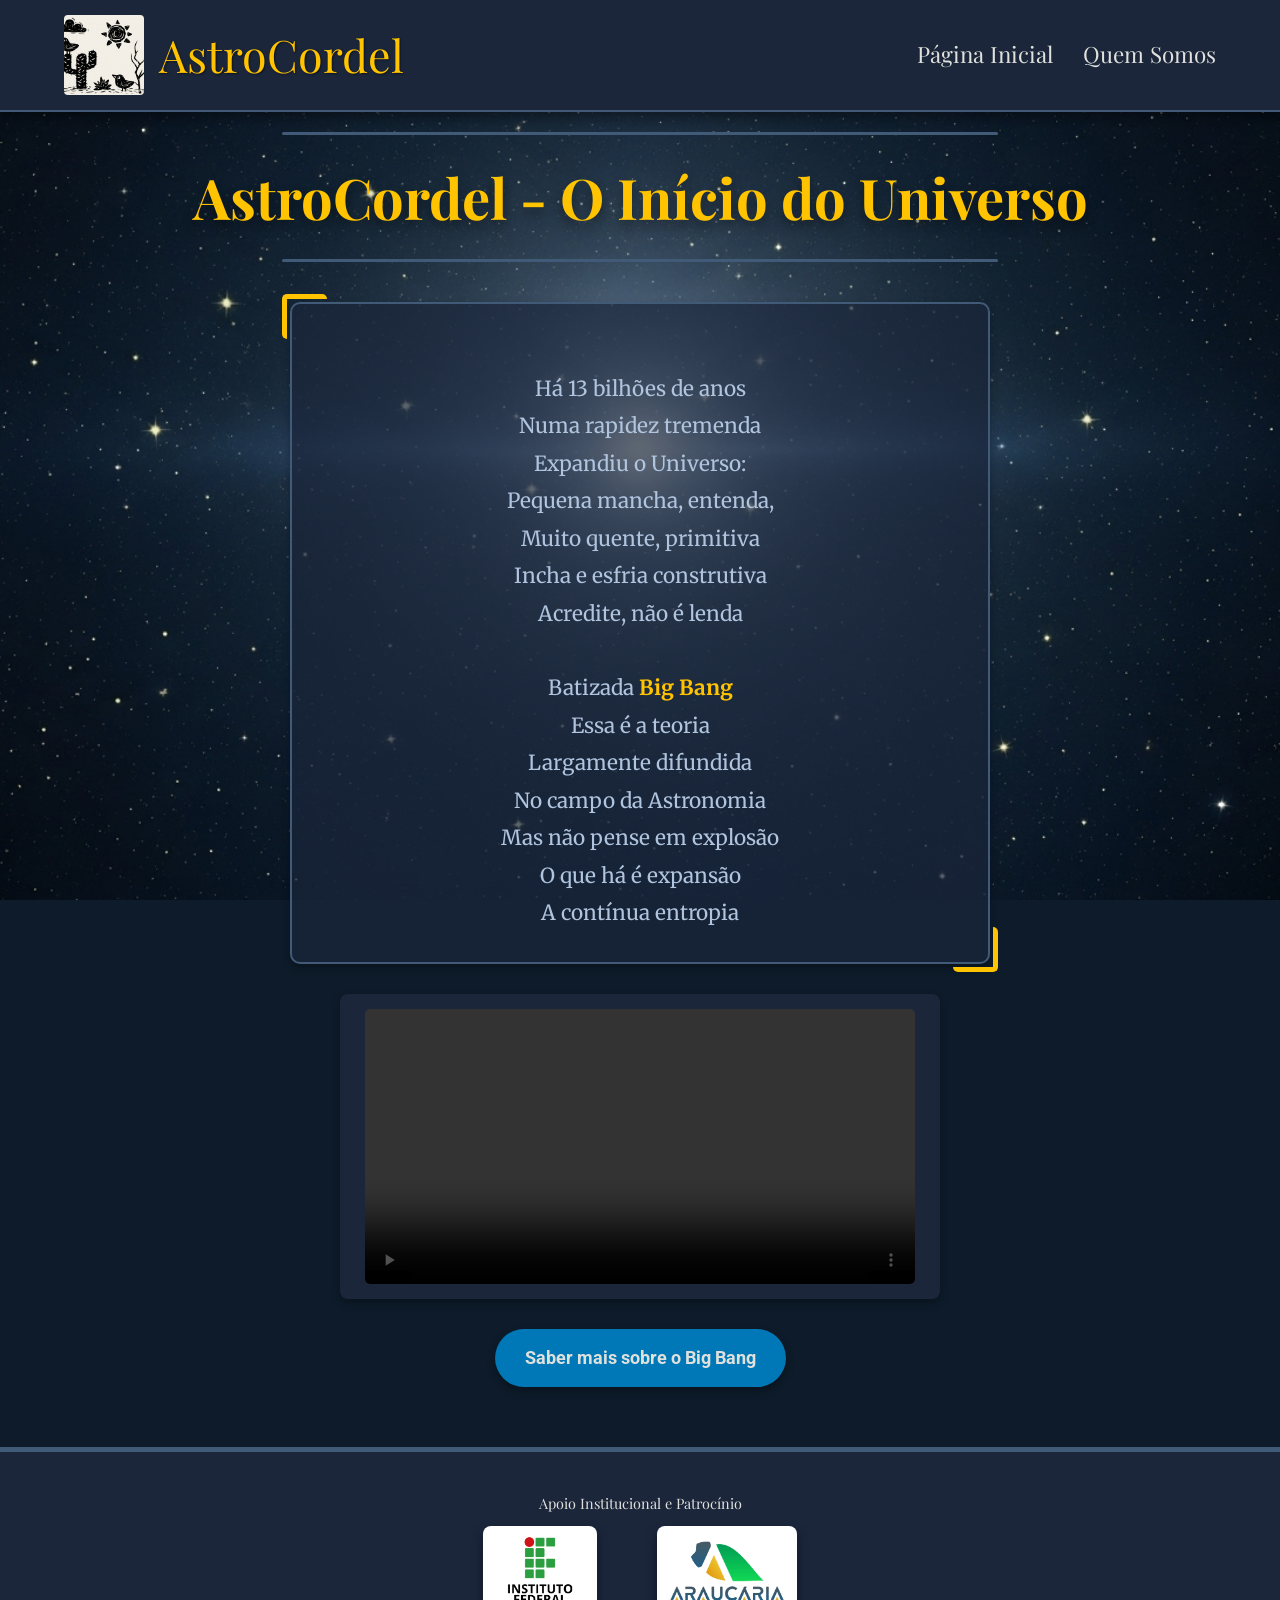
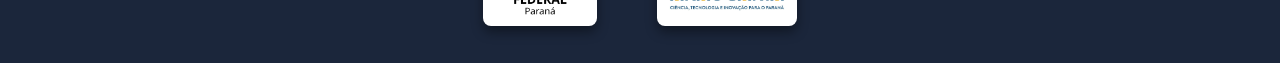
==== big_bang.html @ c8b3ece4 "commit final do projeto AstroCordel" ====
<!DOCTYPE html>
<html lang="pt-BR">

<head>
    <meta charset="UTF-8">
    <meta name="viewport" content="width=device-width, initial-scale=1.0">
    <title>AstroCordel - O Início do Universo</title>
    <link rel="stylesheet" href="style_base.css">
</head>

<body>
    <nav class="nav-menu">
        <a href="index.html" class="nav-brand">
            <img src="img/logo.png" alt="Logo AstroCordel">
            <span>AstroCordel</span>
        </a>
        <div class="nav-links">
            <a href="index.html">Página Inicial</a>
            <a href="quem_somos.html">Quem Somos</a>
        </div>
    </nav>

    <div class="container">
        <h1>AstroCordel - O Início do Universo</h1>

        <div class="poema">
            Há 13 bilhões de anos
            Numa rapidez tremenda
            Expandiu o Universo:
            Pequena mancha, entenda,
            Muito quente, primitiva
            Incha e esfria construtiva
            Acredite, não é lenda

            Batizada <a href="https://www.youtube.com/watch?v=dQw4w9WgXcQ" target="_blank">Big Bang</a>
            Essa é a teoria
            Largamente difundida
            No campo da Astronomia
            Mas não pense em explosão
            O que há é expansão
            A contínua entropia
        </div>

        <div class="audio-player">
            <video controls>
                <source src="vids/big_bang.mp4" type="video/mp4">
                Seu navegador não suporta o elemento de vídeo.
            </video>
        </div>

        <a class="botao" href="docs/teoria do big bang.pdf" target="_blank">Saber mais sobre o Big Bang</a>

    </div>
    <div class="referencias">
        <div class="patrocinio-container">
            <p class="titulo-patrocinio">
                Apoio Institucional e Patrocínio</p>
            <div class="patrocinio-grid">
                <a href="https://ifpr.edu.br/umuarama/" target="_blank" rel="noopener noreferrer"
                    class="link-patrocinio">
                    <img src="img/IF.png" alt="Instituto Federal do Paraná" class="logo-patrocinio">
                </a>
                <a href="https://www.fappr.pr.gov.br/" target="_blank" rel="noopener noreferrer"
                    class="link-patrocinio">
                    <img src="img/araucaria.jpg" alt="Fundação Araucária" class="logo-patrocinio">
                </a>
            </div>
        </div>
    </div>

</body>

</html>
---- style_base.css ----
/* style_base.css */

/* Importação de fontes do Google Fonts */
/* Playfair Display para títulos (elegante), Roboto para corpo (legível), */
/* Merriweather para o poema (clássico/serifado), Satisfy para detalhes (decorativo) */
@import url('https://fonts.googleapis.com/css2?family=Merriweather:wght@400;700&family=Playfair+Display:wght@700&family=Roboto:wght@300;400;700&family=Satisfy&display=swap');

/* Variáveis CSS para facilitar a manutenção e padronização de cores e fontes */
:root {
    /* Paleta de Cores (inspirada no espaço noturno e elementos de cordel) */
    --cor-fundo-principal: #0D1B2A;
    /* Azul noturno profundo */
    --cor-fundo-secundario: #1B263B;
    /* Azul mais claro para seções e cards */
    --cor-texto-claro: #E0E1DD;
    /* Branco suave para texto principal, bom contraste */
    --cor-texto-destaque: #FFC300;
    /* Amarelo dourado para títulos e links, simulando estrelas */
    --cor-texto-cordel: #B0C4DE;
    /* Azul acinzentado suave para o texto do poema */
    --cor-botao-fundo: #0077B6;
    /* Azul médio para botões */
    --cor-botao-hover: #0096C7;
    /* Azul mais claro para efeito hover no botão */
    --cor-borda-xilogravura: #415A77;
    /* Azul escuro para bordas que simulem xilogravura */

    /* Sombras para dar profundidade e destaque aos elementos */
    --sombra-leve: 0 4px 8px rgba(0, 0, 0, 0.3);
    --sombra-media: 0 6px 12px rgba(0, 0, 0, 0.4);

    /* Definição de fontes com fallback */
    --fonte-titulo: 'Playfair Display', serif;
    --fonte-corpo: 'Roboto', sans-serif;
    --fonte-cordel: 'Merriweather', serif;
    --fonte-decorativa: 'Satisfy', cursive;
}

/* Reset básico para remover margens e preenchimentos padrão do navegador */
* {
    margin: 0;
    padding: 0;
    box-sizing: border-box;
    /* Garante que padding e border sejam incluídos na largura/altura do elemento */
}

/* Estilos globais para o corpo da página */
body {
    font-family: var(--fonte-corpo);
    /* Fonte padrão para o corpo do texto */
    background-color: var(--cor-fundo-principal);
    /* Fundo azul escuro */
    color: var(--cor-texto-claro);
    /* Cor do texto principal */
    line-height: 1.6;
    /* Espaçamento entre linhas para melhor legibilidade */
    display: flex;
    flex-direction: column;
    /* Organiza o conteúdo em coluna (para o footer) */
    min-height: 100vh;
    /* Garante que o corpo ocupe pelo menos 100% da altura da viewport */
    overflow-x: hidden;
    /* Evita rolagem horizontal indesejada em dispositivos móveis */

    background-image: url('img/fundo_4.jpg');
    /* Caminho da sua imagem */
    background-size: cover;
    /* Faz a imagem cobrir todo o fundo */
    background-position: center center;
    /* Centraliza a imagem */
    background-repeat: no-repeat;
    /* Evita que a imagem se repita */
    background-attachment: fixed;
    /* Fixa a imagem no viewport para um efeito paralaxe sutil */
}

/* Container principal para centralizar o conteúdo da página */
.container {
    max-width: 960px;
    /* Largura máxima para o conteúdo principal */
    margin: 0 auto;
    /* Centraliza o container horizontalmente */
    padding: 20px;
    /* Espaçamento interno */
    flex-grow: 1;
    /* Permite que o container cresça e ocupe o espaço disponível */
    display: flex;
    flex-direction: column;
    align-items: center;
    /* Centraliza os itens dentro do container */
}

/* Estilo do título principal (h1) */
h1 {
    font-family: var(--fonte-titulo);
    font-size: 3.5em;
    /* Tamanho da fonte */
    color: var(--cor-texto-destaque);
    /* Cor dourada */
    text-align: center;
    margin-bottom: 40px;
    text-shadow: var(--sombra-media);
    /* Sombra para dar profundidade */
    padding: 20px 0;
    position: relative;
    /* Necessário para posicionar os pseudo-elementos de xilogravura */
}

/* Efeito de xilogravura sutil no título usando pseudo-elementos */
h1::before,
h1::after {
    content: '';
    position: absolute;
    width: 80%;
    /* Largura das linhas */
    height: 3px;
    /* Espessura das linhas */
    background-color: var(--cor-borda-xilogravura);
    left: 10%;
    /* Centraliza as linhas */
    border-radius: 5px;
    /* Bordas arredondadas */
}

h1::before {
    top: 0;
    /* Linha superior */
}

h1::after {
    bottom: 0;
    /* Linha inferior */
}

/* Estilo para a div que contém o poema de cordel */
.poema {
    font-family: var(--fonte-cordel);
    font-size: 1.3em;
    color: var(--cor-texto-cordel);
    /* background-color: var(--cor-fundo-secundario); */
    background-color: rgba(27, 38, 59, 0.7);
    /* Usando o valor RGB de --cor-fundo-secundario com 70% de opacidade */
    padding: 30px;
    border-radius: 10px;
    /* Cantos arredondados */
    box-shadow: var(--sombra-leve);
    margin-bottom: 30px;
    white-space: pre-line;
    /* Preserva as quebras de linha do HTML para os versos */
    text-align: center;
    /* Centraliza os versos */
    position: relative;
    /* Necessário para os detalhes de canto */
    line-height: 1.8;
    /* Espaçamento entre linhas para melhor leitura do poema */
    max-width: 700px;
    /* Limita a largura para otimizar a leitura em telas grandes */
    width: 90%;
    /* Responsividade: ocupa 90% da largura do pai */
    border: 2px solid var(--cor-borda-xilogravura);
    /* Borda mais pronunciada */
}

/* Detalhes de xilogravura nos cantos do poema usando pseudo-elementos */
.poema::before,
.poema::after {
    content: '';
    position: absolute;
    width: 40px;
    /* Tamanho dos cantos */
    height: 40px;
    border: 5px solid var(--cor-texto-destaque);
    /* Cor de destaque para os cantos */
    border-radius: 5px;
}

.poema::before {
    top: -10px;
    left: -10px;
    border-right: none;
    /* Remove bordas para criar o efeito de canto */
    border-bottom: none;
}

.poema::after {
    bottom: -10px;
    right: -10px;
    border-left: none;
    /* Remove bordas para criar o efeito de canto */
    border-top: none;
}

/* Estilo para links dentro do poema */
.poema a {
    color: var(--cor-texto-destaque);
    text-decoration: none;
    /* Remove o sublinhado padrão */
    font-weight: bold;
    transition: color 0.3s ease;
    /* Transição suave na cor ao passar o mouse */
}

.poema a:hover {
    color: var(--cor-botao-hover);
    /* Muda a cor ao passar o mouse */
    text-decoration: underline;
    /* Adiciona sublinhado ao passar o mouse */
}

/* Estilo para o player de áudio */
.audio-player {
    margin-bottom: 30px;
    background-color: var(--cor-fundo-secundario);
    padding: 15px 25px;
    border-radius: 8px;
    box-shadow: var(--sombra-leve);
    width: 90%;
    /* Responsividade */
    max-width: 600px;
    display: flex;
    justify-content: center;
    align-items: center;
}

/* Estilo para o botão "Saber mais" */
.botao {
    display: inline-block;
    /* Permite definir largura/altura e aplicar padding */
    background-color: var(--cor-botao-fundo);
    color: var(--cor-texto-claro);
    padding: 15px 30px;
    border-radius: 50px;
    /* Botão completamente arredondado */
    text-decoration: none;
    font-weight: bold;
    font-size: 1.1em;
    margin-bottom: 40px;
    transition: background-color 0.3s ease, transform 0.2s ease;
    /* Transições suaves para hover */
    box-shadow: var(--sombra-leve);
    text-align: center;
}

.botao:hover {
    background-color: var(--cor-botao-hover);
    transform: translateY(-3px);
    /* Efeito de "subida" ao passar o mouse */
    box-shadow: var(--sombra-media);
    /* Sombra mais intensa no hover */
}

/* Estilo para a seção de Referências (footer) */
.referencias {
    background-color: var(--cor-fundo-secundario);
    padding: 30px;
    border-top: 5px solid var(--cor-borda-xilogravura);
    /* Borda superior para separar visualmente */
    margin-top: auto;
    /* Empurra o footer para o final da página */
    width: 100%;
    /* Ocupa toda a largura da viewport */
    text-align: center;
}

.referencias h2 {
    font-family: var(--fonte-titulo);
    color: var(--cor-texto-destaque);
    margin-bottom: 20px;
    font-size: 2em;
}

.referencias p {
    font-size: 0.9em;
    color: var(--cor-texto-claro);
    margin-bottom: 10px;
}

.referencias p em {
    font-style: italic;
}

/* Regras de Responsividade (Media Queries) */

/* Para telas menores que 768px (tablets e smartphones maiores) */
@media (max-width: 768px) {
    h1 {
        font-size: 2.5em;
        /* Reduz o tamanho do título */
    }

    .poema {
        font-size: 1.1em;
        /* Reduz o tamanho da fonte do poema */
        padding: 20px;
        /* Ajusta o padding */
    }

    .audio-player {
        padding: 10px 15px;
        /* Ajusta o padding do player */
    }

    .botao {
        padding: 12px 25px;
        /* Ajusta o padding do botão */
        font-size: 1em;
        /* Reduz o tamanho da fonte do botão */
    }

    .referencias h2 {
        font-size: 1.8em;
        /* Reduz o tamanho do título das referências */
    }
}

/* Para telas menores que 480px (smartphones) */
@media (max-width: 480px) {
    h1 {
        font-size: 2em;
        /* Reduz ainda mais o título */
        margin-bottom: 20px;
    }

    .poema {
        font-size: 1em;
        /* Tamanho da fonte padrão para o poema */
        padding: 15px;
        /* Reduz o padding */
    }

    .poema::before,
    .poema::after {
        width: 25px;
        /* Reduz o tamanho dos cantos */
        height: 25px;
        border-width: 3px;
        /* Reduz a espessura da borda dos cantos */
    }

    .botao {
        width: 90%;
        /* Botão ocupa quase toda a largura para fácil clique */
        margin-left: auto;
        margin-right: auto;
        display: block;
        /* Para garantir que ocupe a largura total */
    }

    .audio-player {
        width: 90%;
        /* Player ocupa quase toda a largura */
    }
}

/* Nav Menu */
.nav-menu {
    display: flex;
    justify-content: space-between;
    align-items: center;
    padding: 15px 5%;
    background-color: var(--cor-fundo-secundario);
    box-shadow: var(--sombra-media);
    border-bottom: 2px solid var(--cor-borda-xilogravura);
}

.nav-brand {
    display: flex;
    align-items: center;
    gap: 15px;
    text-decoration: none;
}

.nav-brand span {
    font-family: var(--fonte-titulo);
    font-size: 2em;
    color: var(--cor-texto-destaque);
    text-shadow: 1px 1px 2px rgba(0, 0, 0, 0.5);
    transition: color 0.3s ease;
}

.nav-brand:hover span {
    color: var(--cor-texto-claro);
}

.nav-links {
    display: flex;
    gap: 30px;
    align-items: center;
}

.nav-menu a {
    color: var(--cor-texto-claro);
    text-decoration: none;
    font-family: var(--fonte-titulo);
    font-size: 1.4em;
    transition: color 0.3s ease;
}

.nav-menu a:hover,
.nav-menu a.active {
    color: var(--cor-texto-destaque);
}

/* Card Container and Cards for Home Page */
.card-container {
    display: flex;
    flex-wrap: wrap;
    gap: 20px;
    justify-content: center;
    width: 100%;
    max-width: 800px;
    margin-top: 20px;
}

.card {
    background-color: rgba(27, 38, 59, 0.7);
    border: 2px solid var(--cor-borda-xilogravura);
    border-radius: 10px;
    padding: 20px;
    width: calc(50% - 20px);
    min-width: 250px;
    text-align: center;
    text-decoration: none;
    color: var(--cor-texto-claro);
    transition: transform 0.3s ease, box-shadow 0.3s ease, border-color 0.3s ease;
    box-shadow: var(--sombra-leve);
}

.card:hover {
    transform: translateY(-5px);
    box-shadow: var(--sombra-media);
    border-color: var(--cor-texto-destaque);
}

.card h2 {
    font-family: var(--fonte-titulo);
    color: var(--cor-texto-destaque);
    font-size: 1.5em;
    margin-bottom: 15px;
}

.card p {
    font-family: var(--fonte-corpo);
    font-size: 1em;
}

/* Intro text on home page */
.intro-text {
    font-size: 1.5em;
    font-family: var(--fonte-corpo);
    font-weight: bold;
    text-shadow: 2px 2px 5px rgba(0, 0, 0, 0.8);
    text-align: center;
    margin-bottom: 40px;
    max-width: 700px;
}

/* Quem somos text */
.quem-somos-content {
    background-color: rgba(27, 38, 59, 0.7);
    border: 2px solid var(--cor-borda-xilogravura);
    border-radius: 10px;
    padding: 30px;
    margin-bottom: 30px;
    font-family: var(--fonte-corpo);
    font-size: 1.2em;
    line-height: 1.8;
    max-width: 800px;
}

.quem-somos-content p {
    margin-bottom: 20px;
}

/* Form Styles for Admin Page */
.post-form {
    background-color: rgba(27, 38, 59, 0.8);
    border: 2px solid var(--cor-borda-xilogravura);
    padding: 30px;
    border-radius: 10px;
    width: 100%;
    max-width: 800px;
    box-shadow: var(--sombra-media);
}

.form-group {
    margin-bottom: 20px;
    display: flex;
    flex-direction: column;
}

.form-group label {
    font-family: var(--fonte-titulo);
    color: var(--cor-texto-destaque);
    margin-bottom: 8px;
    font-size: 1.1em;
}

.form-group input,
.form-group textarea {
    background-color: var(--cor-fundo-principal);
    border: 1px solid var(--cor-borda-xilogravura);
    color: var(--cor-texto-claro);
    padding: 12px;
    border-radius: 5px;
    font-family: var(--fonte-corpo);
    font-size: 1em;
    transition: border-color 0.3s ease;
}

.form-group input:focus,
.form-group textarea:focus {
    outline: none;
    border-color: var(--cor-texto-destaque);
}

.post-form .botao {
    width: 100%;
    margin-top: 10px;
    margin-bottom: 0;
    cursor: pointer;
    border: none;
}

/* Logos Patrocínio */
.logo-patrocinio {
    height: 100px;
    border-radius: 8px;
    background: white;
    padding: 10px;
    box-shadow: var(--sombra-media);
    transition: transform 0.3s ease, box-shadow 0.3s ease;
}

.logo-patrocinio:hover {
    transform: translateY(-5px) scale(1.05);
    box-shadow: 0 10px 20px rgba(255, 255, 255, 0.4);
}

/* ========================================================================= */
/* ESTILOS DA PÁGINA QUEM SOMOS E EQUIPE */
/* ========================================================================= */

.sobre-projeto-section {
    width: 100%;
    max-width: 900px;
    margin: 40px auto 50px auto;
    text-align: center;
}

.sobre-projeto-section h2 {
    font-family: var(--fonte-titulo);
    font-size: 2.5em;
    color: var(--cor-texto-destaque);
    margin-bottom: 30px;
    position: relative;
    display: inline-block;
}

.sobre-projeto-section h2::after {
    content: '';
    position: absolute;
    bottom: -10px;
    left: 50%;
    transform: translateX(-50%);
    width: 60%;
    height: 3px;
    background-color: var(--cor-botao-fundo);
    border-radius: 2px;
}

.sobre-projeto-section p {
    font-family: var(--fonte-corpo);
    font-size: 1.5em;
    font-weight: bold;
    text-shadow: 2px 2px 5px rgba(0, 0, 0, 0.8);
    color: var(--cor-texto-claro);
    line-height: 1.8;
    margin: 0 auto 20px auto;
    max-width: 700px;
    text-align: center;
}

.equipe-section {
    width: 100%;
    max-width: 1200px;
    margin: 0 auto 60px auto;
    text-align: center;
}

.equipe-section h2 {
    font-family: var(--fonte-titulo);
    font-size: 2.5em;
    color: var(--cor-texto-claro);
    margin-bottom: 40px;
    position: relative;
    display: inline-block;
}

.equipe-section h2::after {
    content: '';
    position: absolute;
    bottom: -10px;
    left: 50%;
    transform: translateX(-50%);
    width: 60%;
    height: 3px;
    background-color: var(--cor-botao-fundo);
    border-radius: 2px;
}

.equipe-grid {
    display: grid;
    grid-template-columns: repeat(2, 1fr);
    gap: 30px;
    width: 100%;
    max-width: 700px;
    margin: 0 auto;
}

.equipe-card {
    background-color: rgba(27, 38, 59, 1);
    border: 2px solid var(--cor-borda-xilogravura);
    border-radius: 8px;
    overflow: hidden;
    width: 100%;
    text-align: left;
    box-shadow: var(--sombra-leve);
    transition: transform 0.3s ease, box-shadow 0.3s ease;
}

.equipe-card:hover {
    transform: translateY(-5px);
    box-shadow: var(--sombra-media);
    border-color: var(--cor-texto-destaque);
}

.equipe-card img {
    width: 100%;
    height: 250px;
    object-fit: cover;
    object-position: center;
    display: block;
}

.equipe-card-content {
    padding: 20px;
}

.equipe-card h3 {
    font-family: var(--fonte-titulo);
    font-size: 1.4em;
    color: var(--cor-texto-destaque);
    margin-bottom: 5px;
}

.equipe-card .email {
    font-family: var(--fonte-corpo);
    font-size: 0.9em;
    color: var(--cor-texto-cordel);
    margin-bottom: 15px;
    display: block;
    text-decoration: none;
    font-weight: bold;
}

.equipe-card .email:hover {
    text-decoration: underline;
    color: var(--cor-texto-claro);
}

.equipe-card p {
    font-family: var(--fonte-corpo);
    font-size: 0.9em;
    color: var(--cor-texto-claro);
    line-height: 1.6;
    margin-bottom: 10px;
}

.time-completo-section {
    width: 100%;
    max-width: 1000px;
    margin: 0 auto 60px auto;
    text-align: center;
}

.time-completo-section h2 {
    font-family: var(--fonte-titulo);
    font-size: 2.5em;
    color: var(--cor-texto-claro);
    margin-bottom: 40px;
    position: relative;
    display: inline-block;
}

.time-completo-section h2::after {
    content: '';
    position: absolute;
    bottom: -10px;
    left: 50%;
    transform: translateX(-50%);
    width: 60%;
    height: 3px;
    background-color: var(--cor-botao-fundo);
    border-radius: 2px;
}

.time-completo-wrapper {
    position: relative;
    border-radius: 10px;
    overflow: hidden;
    box-shadow: var(--sombra-media);
    border: 2px solid var(--cor-borda-xilogravura);
    background-color: var(--cor-fundo-secundario);
}

.time-completo-wrapper img {
    width: 100%;
    height: auto;
    display: block;
}

.time-completo-textbox {
    background-color: rgba(13, 27, 42, 0.5);
    padding: 30px;
    text-align: center;
    line-height: 1.6;
    border-top: 2px solid var(--cor-texto-destaque);
}

.time-completo-textbox p {
    font-family: var(--fonte-corpo);
    font-size: 1.1em;
    color: var(--cor-texto-claro);
}

@media (max-width: 900px) {
    .equipe-grid {
        grid-template-columns: repeat(2, 1fr);
    }
}

@media (max-width: 600px) {
    .equipe-grid {
        grid-template-columns: 1fr;
    }
}

/* Classes Refatoradas do Inline CSS */
.nav-brand img {
    height: 80px;
    width: auto;
    border-radius: 4px;
}

video {
    width: 100%;
    border-radius: 5px;
}

.patrocinio-container {
    margin-top: 10px;
}

.titulo-patrocinio {
    font-family: var(--fonte-titulo);
    color: var(--cor-texto-destaque);
    font-size: 1.6em;
    margin-bottom: 30px;
    text-align: center;
}

.patrocinio-grid {
    display: flex;
    justify-content: center;
    gap: 60px;
    align-items: center;
    flex-wrap: wrap;
}

/* Classes para index.html container de colunas dupla */
.index-grid {
    display: flex;
    gap: 40px;
    justify-content: center;
    flex-wrap: wrap;
    width: 100%;
    max-width: 1200px;
    align-items: flex-start;
}

.index-grid-col {
    flex: 1;
    min-width: 300px;
    display: flex;
    flex-direction: column;
    align-items: center;
}

.index-grid-title {
    font-family: var(--fonte-titulo);
    color: var(--cor-texto-destaque);
    margin-top: 40px;
    text-align: center;
}

.index-grid-col .card-container {
    max-width: 100%;
}

.index-grid-col .card {
    width: calc(100% - 20px);
}
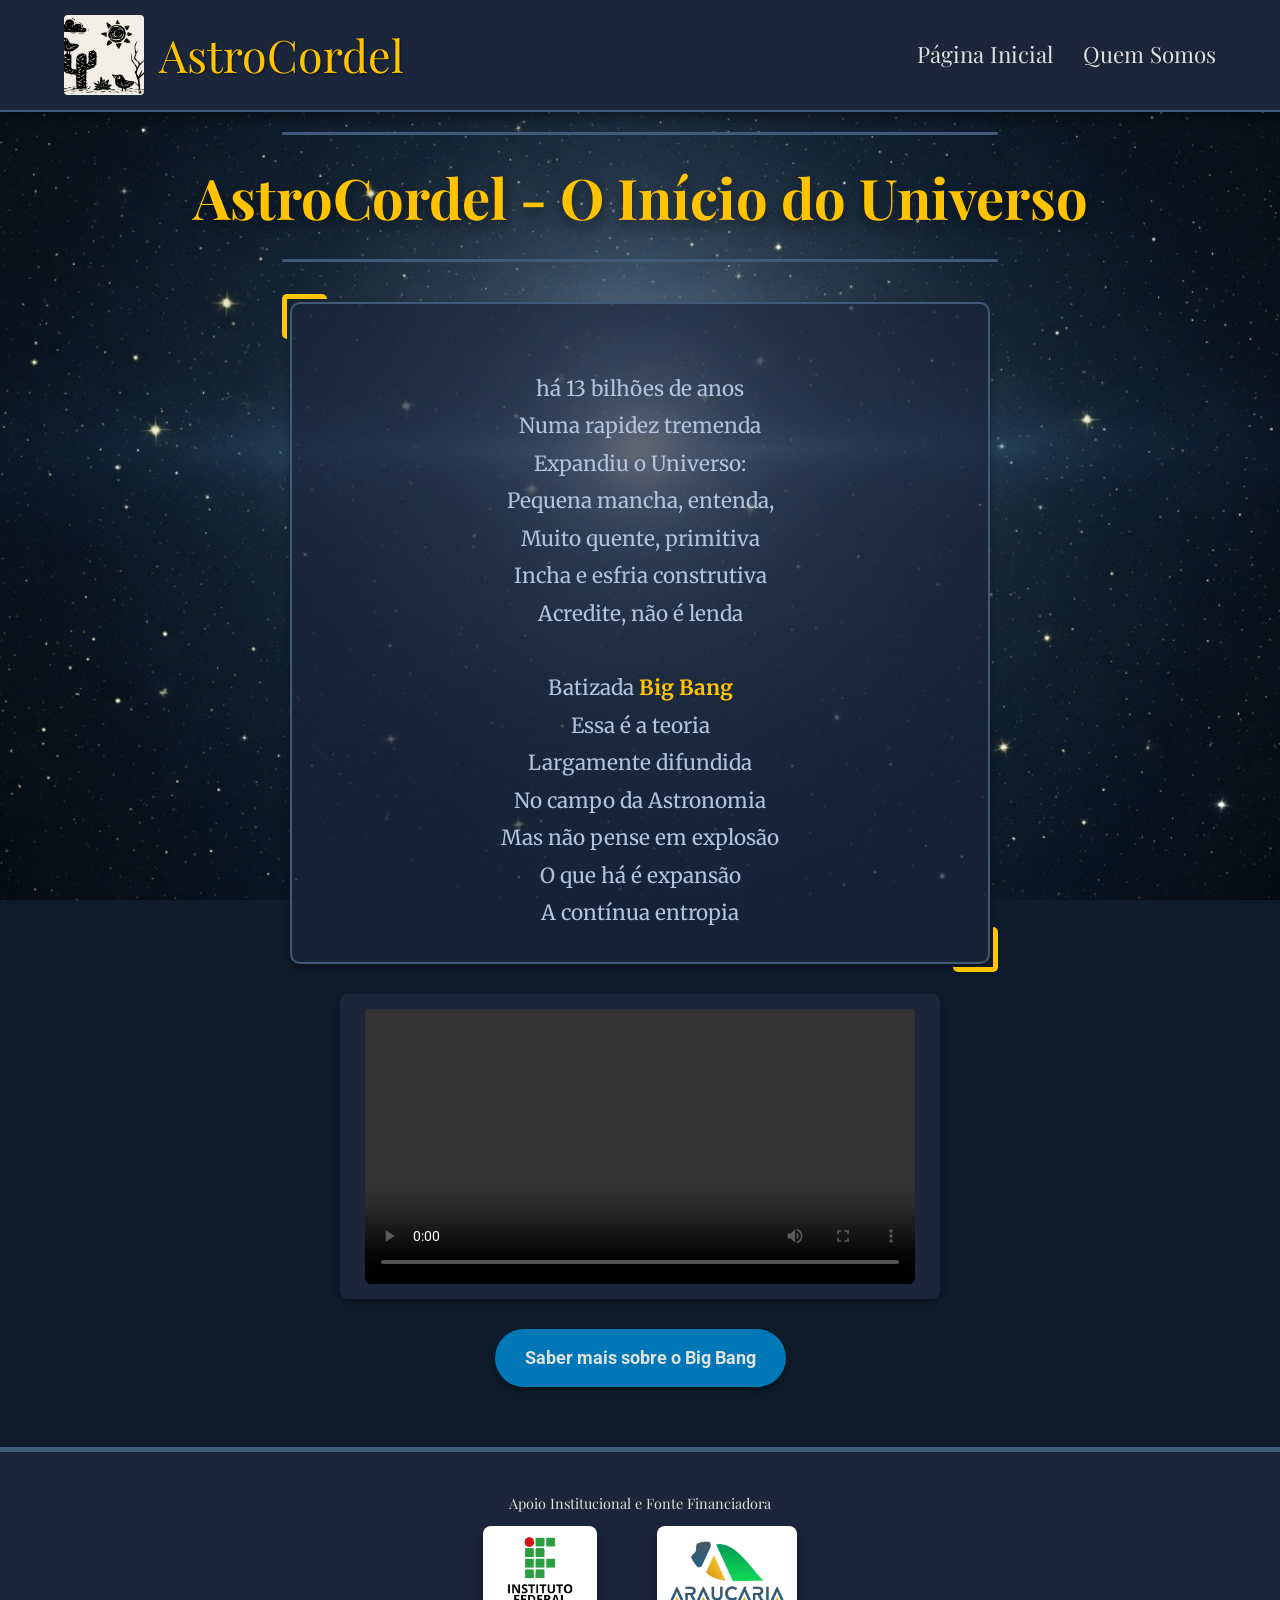
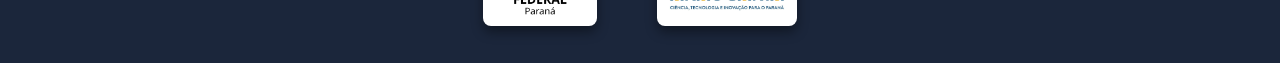
==== commit 76f9cd00: "Commit Correções e adições: titulos e rodapé" ====
--- a/big_bang.html
+++ b/big_bang.html
@@ -24,7 +24,7 @@
         <h1>AstroCordel - O Início do Universo</h1>
 
         <div class="poema">
-            Há 13 bilhões de anos
+            há 13 bilhões de anos
             Numa rapidez tremenda
             Expandiu o Universo:
             Pequena mancha, entenda,
@@ -54,7 +54,7 @@
     <div class="referencias">
         <div class="patrocinio-container">
             <p class="titulo-patrocinio">
-                Apoio Institucional e Patrocínio</p>
+                Apoio Institucional e Fonte Financiadora</p>
             <div class="patrocinio-grid">
                 <a href="https://ifpr.edu.br/umuarama/" target="_blank" rel="noopener noreferrer"
                     class="link-patrocinio">
